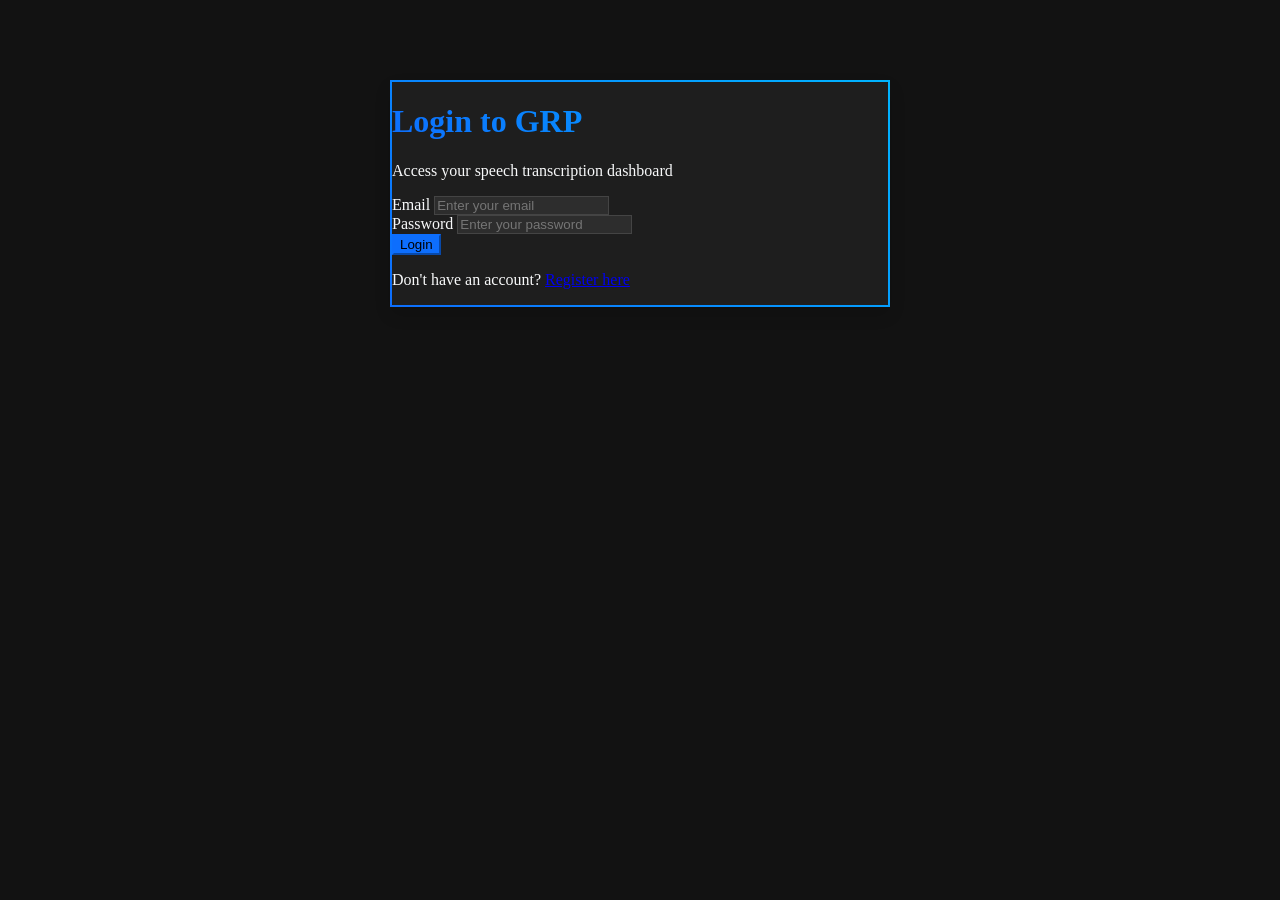
==== pages/dashboard.html @ 62ed453c "Intial push" ====
<!DOCTYPE html>
<html lang="en">

<head>
  <meta charset="UTF-8" />
  <meta name="viewport" content="width=device-width, initial-scale=1" />
  <title>Dashboard | GRP</title>

  <!-- Bootstrap CSS (required for btn/row/modal/badge/etc.) -->
  <link href="https://cdn.jsdelivr.net/npm/bootstrap@5.3.3/dist/css/bootstrap.min.css" rel="stylesheet" />

  <!-- Your custom styles (override Bootstrap) -->
  <link rel="stylesheet" href="../assets/css/styles.css" />
</head>

<body>

  <div class="dashboard-header text-center container py-4">
    <h1 class="text-gradient">Welcome to Your Dashboard</h1>
    <p class="lead" id="welcome-line">Manage your tickets and recordings</p>

    <div class="mt-3">
      <button id="logoutBtn" class="btn btn-outline-secondary">Logout</button>
    </div>
  </div>

  <div class="text-center mb-4">
    <!-- Opens modal -->
    <button id="newTicketBtn" class="btn btn-primary btn-lg" data-bs-toggle="modal" data-bs-target="#ticketModal">
      <span class="me-2">+</span> Raise New Ticket
    </button>
  </div>

  <!-- Placeholder until we wire tickets API -->
  <div class="mt-5 container">
    <h3 class="text-center mb-4">Ticket Status Summary</h3>
    <div class="d-flex justify-content-center gap-2 flex-wrap" id="ticket-summary">
      <span class="badge bg-secondary">No data yet</span>
    </div>
  </div>

  <div class="mt-5 container">
    <h3 class="text-center mb-4">Tickets</h3>
    <div class="row g-3" id="tickets-list">
      <div class="col-12 text-center text-muted">
        Tickets will appear here once we connect the tickets endpoint.
      </div>
    </div>
  </div>

  <!-- Ticket Creation Modal -->
  <div class="modal fade" id="ticketModal" tabindex="-1" aria-labelledby="ticketModalLabel" aria-hidden="true">
    <div class="modal-dialog modal-dialog-centered">
      <div class="modal-content">
        <div class="modal-header">
          <h5 class="modal-title" id="ticketModalLabel">Create New Ticket</h5>
          <button type="button" class="btn-close" data-bs-dismiss="modal" aria-label="Close"></button>
        </div>

        <div class="modal-body" id="modalContent">
          <div class="text-center">
            <p class="mb-4">How would you like to describe your issue?</p>
            <div class="d-grid gap-3">
              <button id="recordOption" class="btn btn-outline-primary btn-lg" type="button">
                Record Audio
              </button>
              <button id="textOption" class="btn btn-outline-success btn-lg" type="button">
                Type Text
              </button>
            </div>
          </div>
        </div>
      </div>
    </div>
  </div>

  <!-- Bootstrap JS Bundle (required for modal/dropdowns) -->
  <script src="https://cdn.jsdelivr.net/npm/bootstrap@5.3.3/dist/js/bootstrap.bundle.min.js"></script>

  <!-- Auth guard + welcome -->
  <script type="module">
    import { getToken, getUser, clearAuth } from "../assets/js/auth.js";

    // simple auth guard
    const token = getToken();
    if (!token) {
      window.location.href = "login.html";
    }

    // welcome message
    const user = getUser();
    const welcome = document.getElementById("welcome-line");
    if (user && welcome) {
      const name = user.full_name || user.name || user.email || "User";
      welcome.textContent = `Logged in as ${name}`;
    }

    // logout
    document.getElementById("logoutBtn")?.addEventListener("click", () => {
      clearAuth();
      window.location.href = "login.html";
    });
  </script>

  <!-- Your existing JS -->
  <script src="../assets/js/components/VoiceTicketRecorder.js"></script>
  <script src="../assets/js/ticketWorkflow.js"></script>

</body>

</html>
---- assets/css/styles.css ----
/* Custom Styles */
body {
    background-color: #121212;
    color: #f8f9fa;
}

.container {
    max-width: 1200px;
}

.card {
    background-color: #1e1e1e;
    border: 1px solid #444;
    border-radius: 0.5rem;
    box-shadow: 0 0.5rem 1rem rgba(0, 0, 0, 0.15);
    color: #f8f9fa;
}

.ticket-card {
    border-color: #555;
    background-color: #282828;
}

.btn-primary {
    background-color: #0d6efd;
    border-color: #0d6efd;
}

.btn-primary:hover {
    background-color: #0b5ed7;
    border-color: #0b5ed7;
}

.form-control {
    background-color: #2d2d2d;
    border: 1px solid #444;
    color: #f8f9fa;
}

.form-control:focus {
    background-color: #2d2d2d;
    border-color: #0d6efd;
    color: #f8f9fa;
    box-shadow: 0 0 0 0.25rem rgba(13, 110, 253, 0.25);
}

.alert {
    border-radius: 0.5rem;
}

/* Dashboard Styles */
.dashboard-header {
    margin-bottom: 2rem;
}

.recorder-container {
    background-color: #1e1e1e;
    border-radius: 0.5rem;
    padding: 2rem;
}

/* Auth Pages */
.auth-container {
    max-width: 500px;
    margin: 5rem auto;
}

/* Animation */
@keyframes pulse {
    0% {
        transform: scale(1);
        box-shadow: 0 0 0 0 rgba(220, 53, 69, 0.7);
    }

    70% {
        transform: scale(1.05);
        box-shadow: 0 0 0 10px rgba(220, 53, 69, 0);
    }

    100% {
        transform: scale(1);
        box-shadow: 0 0 0 0 rgba(220, 53, 69, 0);
    }
}

/* Recording state */
.btn.recording {
    animation: pulse 1.5s infinite;
    position: relative;
}

.btn.recording::after {
    content: "";
    position: absolute;
    top: -8px;
    left: -8px;
    right: -8px;
    bottom: -8px;
    border-radius: 50%;
    border: 3px solid rgba(220, 53, 69, 0.5);
    animation: ripple 2s infinite;
}

@keyframes ripple {
    0% {
        transform: scale(0.8);
        opacity: 1;
    }

    100% {
        transform: scale(1.5);
        opacity: 0;
    }
}

.pulse {
    animation: pulse 2s infinite;
}

/* Transitions */
.transition {
    transition: all 0.3s ease;
}

/* Utility Classes */
.text-gradient {
    background: linear-gradient(45deg, #0d6efd, #00b4ff);
    -webkit-background-clip: text;
    -webkit-text-fill-color: transparent;
}

.border-gradient {
    border: 2px solid;
    border-image: linear-gradient(45deg, #0d6efd, #00b4ff) 1;
}

/* User Profile Styles */
.avatar-circle {
    width: 32px;
    height: 32px;
    border-radius: 50%;
    display: flex;
    align-items: center;
    justify-content: center;
    font-weight: bold;
    font-size: 14px;
}

.dropdown-menu {
    background-color: #1e1e1e;
    border: 1px solid #444;
}

.dropdown-item {
    color: #f8f9fa;
}

.dropdown-item:hover {
    background-color: #0d6efd;
    color: white;
}

.dropdown-header {
    color: #adb5bd;
    font-size: 0.875rem;
}
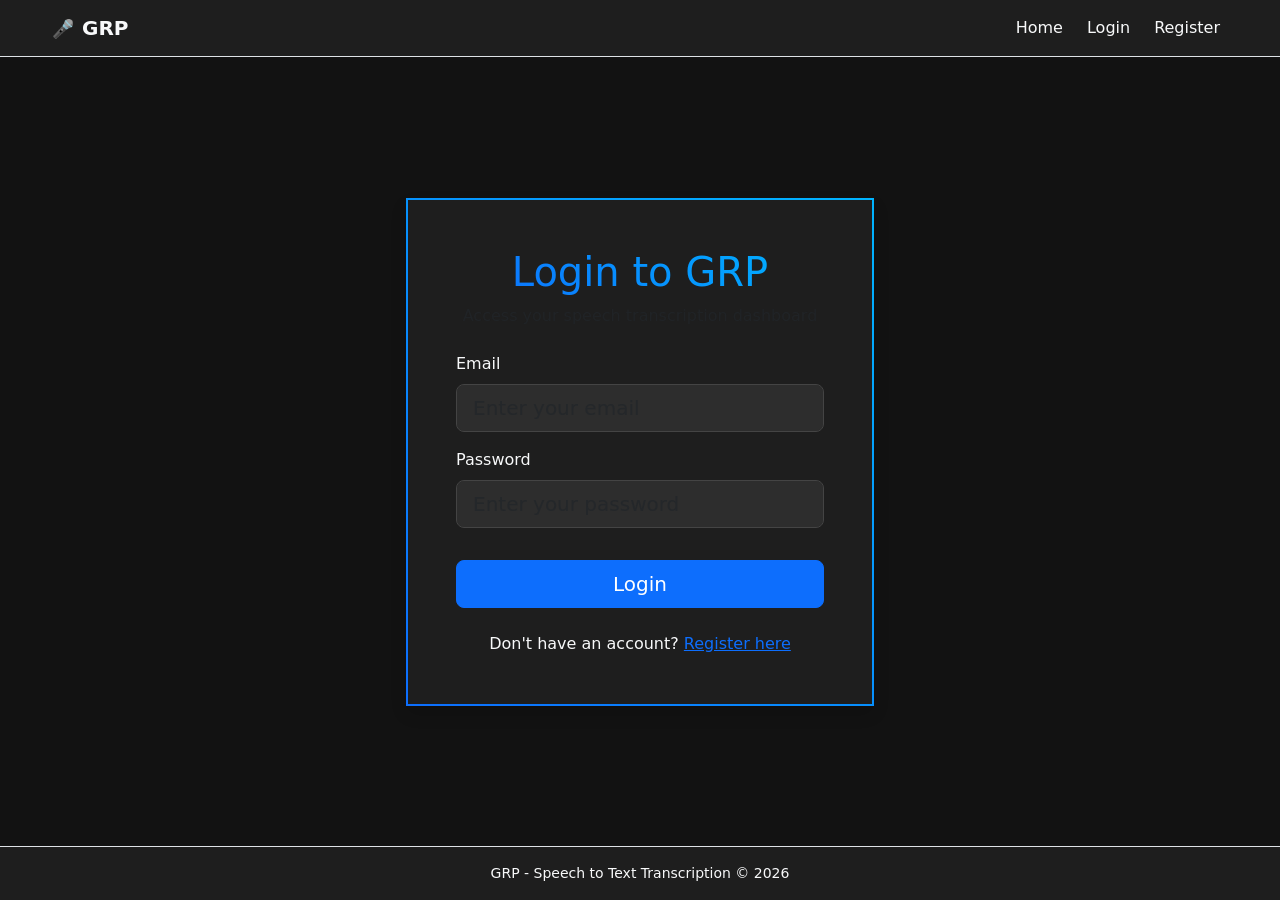
==== commit 02d44903: "feat(api): add dynamic API base URL and FormData support - Configure API_BASE_URL to use localhost w" ====
--- a/pages/dashboard.html
+++ b/pages/dashboard.html
@@ -1,3 +1,4 @@
+<!-- GRP_FRONTEND/pages/dashboard.html -->
 <!DOCTYPE html>
 <html lang="en">
 
@@ -103,8 +104,7 @@
   </script>
 
   <!-- Your existing JS -->
-  <script src="../assets/js/components/VoiceTicketRecorder.js"></script>
-  <script src="../assets/js/ticketWorkflow.js"></script>
+  <script type="module" src="../assets/js/ticketWorkflow.js"></script>
 
 </body>
 
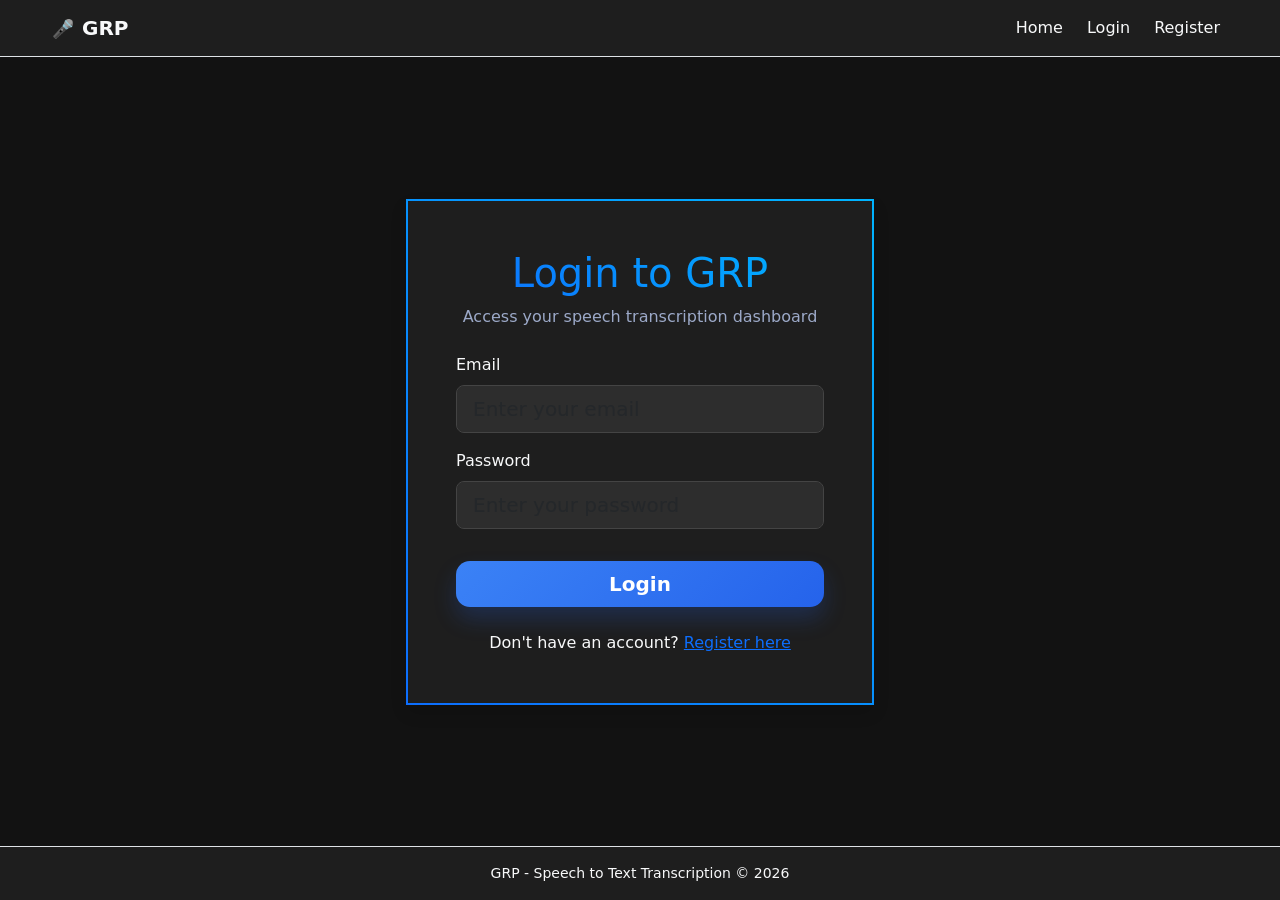
==== commit 0a86abc5: "feat: implement dark theme dashboard UI with responsive layout" ====
--- a/pages/dashboard.html
+++ b/pages/dashboard.html
@@ -1,4 +1,3 @@
-<!-- GRP_FRONTEND/pages/dashboard.html -->
 <!DOCTYPE html>
 <html lang="en">
 
@@ -7,88 +6,187 @@
   <meta name="viewport" content="width=device-width, initial-scale=1" />
   <title>Dashboard | GRP</title>
 
-  <!-- Bootstrap CSS (required for btn/row/modal/badge/etc.) -->
   <link href="https://cdn.jsdelivr.net/npm/bootstrap@5.3.3/dist/css/bootstrap.min.css" rel="stylesheet" />
-
-  <!-- Your custom styles (override Bootstrap) -->
   <link rel="stylesheet" href="../assets/css/styles.css" />
 </head>
 
-<body>
-
-  <div class="dashboard-header text-center container py-4">
-    <h1 class="text-gradient">Welcome to Your Dashboard</h1>
-    <p class="lead" id="welcome-line">Manage your tickets and recordings</p>
-
-    <div class="mt-3">
-      <button id="logoutBtn" class="btn btn-outline-secondary">Logout</button>
-    </div>
+<body class="dashboard-page">
+
+  <div class="app-shell">
+
+    <!-- Sidebar -->
+    <aside class="app-sidebar">
+      <div class="sidebar-brand">
+        <div class="brand-logo">G</div>
+        <div>
+          <h4 class="brand-title mb-0">GRP</h4>
+          <small class="brand-subtitle">Support Hub</small>
+        </div>
+      </div>
+
+      <nav class="sidebar-nav">
+        <a href="#" class="nav-link active">
+          <span class="nav-icon">📊</span>
+          <span>Dashboard</span>
+        </a>
+        <a href="#ticket-summary-section" class="nav-link">
+          <span class="nav-icon">📈</span>
+          <span>Status Summary</span>
+        </a>
+        <a href="#tickets-section" class="nav-link">
+          <span class="nav-icon">🎫</span>
+          <span>Tickets</span>
+        </a>
+      </nav>
+
+      <div class="sidebar-footer">
+        <button id="logoutBtn" class="btn btn-outline-light w-100">Logout</button>
+      </div>
+    </aside>
+
+    <!-- Main content -->
+    <main class="app-main">
+
+      <!-- Topbar -->
+      <header class="topbar">
+        <div>
+          <p class="page-label mb-1">Dashboard</p>
+          <h1 class="page-title mb-0">Welcome back</h1>
+        </div>
+
+        <div class="topbar-actions">
+          <div class="user-chip" id="welcome-line">Manage your tickets and recordings</div>
+
+          <button id="newTicketBtn" class="btn btn-primary btn-lg" data-bs-toggle="modal" data-bs-target="#ticketModal">
+            <span class="me-2">＋</span> Raise New Ticket
+          </button>
+        </div>
+      </header>
+
+      <!-- Hero -->
+      <section class="hero-panel">
+        <div class="hero-copy">
+          <p class="hero-kicker mb-2">SMART SUPPORT WORKSPACE</p>
+          <h2 class="hero-heading">Track issues, submit tickets, and manage support faster.</h2>
+          <p class="hero-text mb-0">
+            A clean workspace for raising new tickets and monitoring status updates without changing your existing flow.
+          </p>
+        </div>
+
+        <div class="hero-side">
+          <div class="mini-stat-card">
+            <span class="mini-stat-label">Portal Status</span>
+            <strong class="mini-stat-value">Ready</strong>
+          </div>
+          <div class="mini-stat-card">
+            <span class="mini-stat-label">Submission</span>
+            <strong class="mini-stat-value">Audio / Text</strong>
+          </div>
+        </div>
+      </section>
+
+      <!-- Summary cards -->
+      <section class="stats-grid" id="ticket-summary-section">
+        <div class="stat-box">
+          <div class="stat-box-icon">🆕</div>
+          <div>
+            <p class="stat-box-label">New Tickets</p>
+            <h3 class="stat-box-value">--</h3>
+          </div>
+        </div>
+
+        <div class="stat-box">
+          <div class="stat-box-icon">⏳</div>
+          <div>
+            <p class="stat-box-label">In Progress</p>
+            <h3 class="stat-box-value">--</h3>
+          </div>
+        </div>
+
+        <div class="stat-box">
+          <div class="stat-box-icon">✅</div>
+          <div>
+            <p class="stat-box-label">Resolved</p>
+            <h3 class="stat-box-value">--</h3>
+          </div>
+        </div>
+      </section>
+
+      <!-- Ticket summary -->
+      <section class="content-card" id="summary-section">
+        <div class="section-head">
+          <div>
+            <p class="section-kicker mb-1">Overview</p>
+            <h3 class="section-title mb-0">Ticket Status Summary</h3>
+          </div>
+        </div>
+
+        <div class="summary-wrap" id="ticket-summary">
+          <span class="badge rounded-pill bg-secondary px-3 py-2">No data yet</span>
+        </div>
+      </section>
+
+      <!-- Tickets -->
+      <section class="content-card" id="tickets-section">
+        <div class="section-head">
+          <div>
+            <p class="section-kicker mb-1">Workspace</p>
+            <h3 class="section-title mb-0">Tickets</h3>
+          </div>
+        </div>
+
+        <div class="row g-3" id="tickets-list">
+          <div class="col-12">
+            <div class="empty-state">
+              <div class="empty-state-icon">📭</div>
+              <h5>No tickets yet</h5>
+              <p class="mb-0 text-secondary">
+                Tickets will appear here once we connect the tickets endpoint.
+              </p>
+            </div>
+          </div>
+        </div>
+      </section>
+
+    </main>
   </div>
 
-  <div class="text-center mb-4">
-    <!-- Opens modal -->
-    <button id="newTicketBtn" class="btn btn-primary btn-lg" data-bs-toggle="modal" data-bs-target="#ticketModal">
-      <span class="me-2">+</span> Raise New Ticket
-    </button>
-  </div>
-
-  <!-- Placeholder until we wire tickets API -->
-  <div class="mt-5 container">
-    <h3 class="text-center mb-4">Ticket Status Summary</h3>
-    <div class="d-flex justify-content-center gap-2 flex-wrap" id="ticket-summary">
-      <span class="badge bg-secondary">No data yet</span>
-    </div>
-  </div>
-
-  <div class="mt-5 container">
-    <h3 class="text-center mb-4">Tickets</h3>
-    <div class="row g-3" id="tickets-list">
-      <div class="col-12 text-center text-muted">
-        Tickets will appear here once we connect the tickets endpoint.
+  <!-- Ticket Creation Modal -->
+  <div class="modal fade" id="ticketModal" tabindex="-1" aria-labelledby="ticketModalLabel" aria-hidden="true">
+    <div class="modal-dialog modal-dialog-centered">
+      <div class="modal-content custom-modal">
+        <div class="modal-header border-0">
+          <h5 class="modal-title" id="ticketModalLabel">Create New Ticket</h5>
+          <button type="button" class="btn-close btn-close-white" data-bs-dismiss="modal" aria-label="Close"></button>
+        </div>
+
+        <div class="modal-body pt-0" id="modalContent">
+          <div class="text-center">
+            <p class="mb-4 modal-subtitle">How would you like to describe your issue?</p>
+            <div class="d-grid gap-3">
+              <button id="recordOption" class="btn btn-outline-primary btn-lg modal-action-btn" type="button">
+                🎙️ Record Audio
+              </button>
+              <button id="textOption" class="btn btn-outline-success btn-lg modal-action-btn" type="button">
+                ✍️ Type Text
+              </button>
+            </div>
+          </div>
+        </div>
       </div>
     </div>
   </div>
 
-  <!-- Ticket Creation Modal -->
-  <div class="modal fade" id="ticketModal" tabindex="-1" aria-labelledby="ticketModalLabel" aria-hidden="true">
-    <div class="modal-dialog modal-dialog-centered">
-      <div class="modal-content">
-        <div class="modal-header">
-          <h5 class="modal-title" id="ticketModalLabel">Create New Ticket</h5>
-          <button type="button" class="btn-close" data-bs-dismiss="modal" aria-label="Close"></button>
-        </div>
-
-        <div class="modal-body" id="modalContent">
-          <div class="text-center">
-            <p class="mb-4">How would you like to describe your issue?</p>
-            <div class="d-grid gap-3">
-              <button id="recordOption" class="btn btn-outline-primary btn-lg" type="button">
-                Record Audio
-              </button>
-              <button id="textOption" class="btn btn-outline-success btn-lg" type="button">
-                Type Text
-              </button>
-            </div>
-          </div>
-        </div>
-      </div>
-    </div>
-  </div>
-
-  <!-- Bootstrap JS Bundle (required for modal/dropdowns) -->
   <script src="https://cdn.jsdelivr.net/npm/bootstrap@5.3.3/dist/js/bootstrap.bundle.min.js"></script>
 
-  <!-- Auth guard + welcome -->
   <script type="module">
     import { getToken, getUser, clearAuth } from "../assets/js/auth.js";
 
-    // simple auth guard
     const token = getToken();
     if (!token) {
       window.location.href = "login.html";
     }
 
-    // welcome message
     const user = getUser();
     const welcome = document.getElementById("welcome-line");
     if (user && welcome) {
@@ -96,14 +194,12 @@
       welcome.textContent = `Logged in as ${name}`;
     }
 
-    // logout
     document.getElementById("logoutBtn")?.addEventListener("click", () => {
       clearAuth();
       window.location.href = "login.html";
     });
   </script>
 
-  <!-- Your existing JS -->
   <script type="module" src="../assets/js/ticketWorkflow.js"></script>
 
 </body>
--- a/assets/css/styles.css
+++ b/assets/css/styles.css
@@ -163,4 +163,389 @@
 .dropdown-header {
     color: #adb5bd;
     font-size: 0.875rem;
+}
+
+:root {
+    --bg-main: #0b1020;
+    --bg-soft: #121933;
+    --panel: rgba(19, 28, 52, 0.78);
+    --panel-2: rgba(255, 255, 255, 0.04);
+    --border: rgba(255, 255, 255, 0.08);
+    --text-main: #eef4ff;
+    --text-soft: #9ca9c8;
+    --primary: #3b82f6;
+    --primary-2: #2563eb;
+    --accent: #8b5cf6;
+    --success: #10b981;
+}
+
+body.dashboard-page {
+    margin: 0;
+    min-height: 100vh;
+    color: var(--text-main);
+    background:
+        radial-gradient(circle at top left, rgba(59, 130, 246, 0.18), transparent 28%),
+        radial-gradient(circle at bottom right, rgba(139, 92, 246, 0.14), transparent 30%),
+        linear-gradient(135deg, #090d18 0%, #0b1020 45%, #121933 100%);
+    font-family: Inter, system-ui, -apple-system, BlinkMacSystemFont, "Segoe UI", sans-serif;
+}
+
+.app-shell {
+    display: flex;
+    min-height: 100vh;
+}
+
+.app-sidebar {
+    width: 280px;
+    background: rgba(7, 11, 22, 0.88);
+    border-right: 1px solid var(--border);
+    padding: 1.5rem 1rem;
+    display: flex;
+    flex-direction: column;
+    justify-content: space-between;
+    backdrop-filter: blur(16px);
+    -webkit-backdrop-filter: blur(16px);
+    position: sticky;
+    top: 0;
+    height: 100vh;
+}
+
+.sidebar-brand {
+    display: flex;
+    align-items: center;
+    gap: 0.85rem;
+    padding: 0.75rem;
+    margin-bottom: 1.5rem;
+}
+
+.brand-logo {
+    width: 46px;
+    height: 46px;
+    border-radius: 14px;
+    display: grid;
+    place-items: center;
+    font-size: 1.2rem;
+    font-weight: 800;
+    color: white;
+    background: linear-gradient(135deg, var(--primary), var(--accent));
+    box-shadow: 0 10px 20px rgba(59, 130, 246, 0.22);
+}
+
+.brand-title {
+    font-weight: 700;
+    color: var(--text-main);
+}
+
+.brand-subtitle {
+    color: var(--text-soft);
+}
+
+.sidebar-nav {
+    display: flex;
+    flex-direction: column;
+    gap: 0.45rem;
+}
+
+.sidebar-nav .nav-link {
+    display: flex;
+    align-items: center;
+    gap: 0.85rem;
+    color: var(--text-soft);
+    text-decoration: none;
+    padding: 0.95rem 1rem;
+    border-radius: 14px;
+    transition: all 0.25s ease;
+}
+
+.sidebar-nav .nav-link:hover,
+.sidebar-nav .nav-link.active {
+    background: rgba(255, 255, 255, 0.06);
+    color: var(--text-main);
+    transform: translateX(2px);
+}
+
+.nav-icon {
+    width: 24px;
+    text-align: center;
+}
+
+.sidebar-footer {
+    padding: 0.75rem;
+}
+
+.app-main {
+    flex: 1;
+    padding: 2rem;
+}
+
+.topbar {
+    display: flex;
+    justify-content: space-between;
+    align-items: center;
+    gap: 1rem;
+    margin-bottom: 1.5rem;
+    flex-wrap: wrap;
+}
+
+.page-label {
+    color: #7ea7ff;
+    text-transform: uppercase;
+    letter-spacing: 0.14em;
+    font-size: 0.78rem;
+    font-weight: 700;
+}
+
+.page-title {
+    font-size: clamp(1.8rem, 3vw, 2.6rem);
+    font-weight: 800;
+    color: var(--text-main);
+}
+
+.topbar-actions {
+    display: flex;
+    align-items: center;
+    gap: 1rem;
+    flex-wrap: wrap;
+}
+
+.user-chip {
+    padding: 0.9rem 1rem;
+    border-radius: 14px;
+    background: var(--panel-2);
+    border: 1px solid var(--border);
+    color: var(--text-soft);
+}
+
+.hero-panel {
+    display: grid;
+    grid-template-columns: 1.7fr 1fr;
+    gap: 1rem;
+    background: var(--panel);
+    border: 1px solid var(--border);
+    border-radius: 24px;
+    padding: 1.75rem;
+    margin-bottom: 1.5rem;
+    box-shadow: 0 20px 40px rgba(0, 0, 0, 0.22);
+    backdrop-filter: blur(14px);
+    -webkit-backdrop-filter: blur(14px);
+}
+
+.hero-kicker {
+    color: #87aefc;
+    letter-spacing: 0.14em;
+    text-transform: uppercase;
+    font-size: 0.78rem;
+    font-weight: 700;
+}
+
+.hero-heading {
+    font-size: clamp(1.5rem, 2.5vw, 2.3rem);
+    font-weight: 800;
+    line-height: 1.15;
+    margin-bottom: 0.75rem;
+    background: linear-gradient(90deg, #ffffff, #9bc2ff, #c9b0ff);
+    -webkit-background-clip: text;
+    -webkit-text-fill-color: transparent;
+}
+
+.hero-text {
+    color: var(--text-soft);
+    max-width: 720px;
+}
+
+.hero-side {
+    display: grid;
+    gap: 1rem;
+}
+
+.mini-stat-card {
+    background: rgba(255, 255, 255, 0.04);
+    border: 1px solid var(--border);
+    border-radius: 18px;
+    padding: 1rem 1.1rem;
+}
+
+.mini-stat-label {
+    display: block;
+    color: var(--text-soft);
+    font-size: 0.88rem;
+    margin-bottom: 0.35rem;
+}
+
+.mini-stat-value {
+    font-size: 1.05rem;
+    color: var(--text-main);
+}
+
+.stats-grid {
+    display: grid;
+    grid-template-columns: repeat(3, 1fr);
+    gap: 1rem;
+    margin-bottom: 1.5rem;
+}
+
+.stat-box {
+    display: flex;
+    align-items: center;
+    gap: 1rem;
+    background: var(--panel);
+    border: 1px solid var(--border);
+    border-radius: 20px;
+    padding: 1.2rem;
+    backdrop-filter: blur(12px);
+    -webkit-backdrop-filter: blur(12px);
+}
+
+.stat-box-icon {
+    width: 52px;
+    height: 52px;
+    border-radius: 16px;
+    display: grid;
+    place-items: center;
+    font-size: 1.25rem;
+    background: linear-gradient(135deg, rgba(59, 130, 246, 0.22), rgba(139, 92, 246, 0.2));
+}
+
+.stat-box-label {
+    margin: 0 0 0.25rem;
+    color: var(--text-soft);
+    font-size: 0.92rem;
+}
+
+.stat-box-value {
+    margin: 0;
+    font-weight: 800;
+    color: var(--text-main);
+}
+
+.content-card {
+    background: var(--panel);
+    border: 1px solid var(--border);
+    border-radius: 24px;
+    padding: 1.5rem;
+    margin-bottom: 1.5rem;
+    backdrop-filter: blur(14px);
+    -webkit-backdrop-filter: blur(14px);
+}
+
+.section-head {
+    display: flex;
+    justify-content: space-between;
+    align-items: center;
+    margin-bottom: 1rem;
+}
+
+.section-kicker {
+    color: #87aefc;
+    text-transform: uppercase;
+    letter-spacing: 0.14em;
+    font-size: 0.75rem;
+    font-weight: 700;
+}
+
+.section-title {
+    font-weight: 700;
+    color: var(--text-main);
+}
+
+.summary-wrap {
+    display: flex;
+    gap: 0.6rem;
+    flex-wrap: wrap;
+}
+
+.empty-state {
+    border: 1px dashed rgba(255, 255, 255, 0.14);
+    border-radius: 20px;
+    text-align: center;
+    padding: 3rem 1.2rem;
+    background: rgba(255, 255, 255, 0.025);
+}
+
+.empty-state-icon {
+    font-size: 2.2rem;
+    margin-bottom: 0.75rem;
+}
+
+.btn-primary {
+    background: linear-gradient(135deg, var(--primary), var(--primary-2));
+    border: none;
+    border-radius: 14px;
+    font-weight: 600;
+    padding-left: 1.2rem;
+    padding-right: 1.2rem;
+    box-shadow: 0 12px 22px rgba(37, 99, 235, 0.22);
+}
+
+.btn-primary:hover,
+.btn-primary:focus {
+    transform: translateY(-1px);
+    box-shadow: 0 16px 26px rgba(37, 99, 235, 0.28);
+}
+
+.btn-outline-light {
+    border-radius: 14px;
+}
+
+.btn,
+.nav-link {
+    transition: all 0.25s ease;
+}
+
+.custom-modal {
+    background: linear-gradient(180deg, #121933 0%, #0d1426 100%);
+    color: var(--text-main);
+    border: 1px solid var(--border);
+    border-radius: 24px;
+}
+
+.modal-subtitle {
+    color: var(--text-soft);
+}
+
+.modal-action-btn {
+    border-radius: 16px;
+    padding: 0.95rem 1rem;
+    font-weight: 600;
+}
+
+.modal-action-btn:hover {
+    transform: translateY(-2px);
+}
+
+.text-secondary,
+.text-muted {
+    color: var(--text-soft) !important;
+}
+
+@media (max-width: 1100px) {
+    .hero-panel {
+        grid-template-columns: 1fr;
+    }
+
+    .stats-grid {
+        grid-template-columns: 1fr;
+    }
+}
+
+@media (max-width: 900px) {
+    .app-shell {
+        flex-direction: column;
+    }
+
+    .app-sidebar {
+        width: 100%;
+        height: auto;
+        position: relative;
+        border-right: none;
+        border-bottom: 1px solid var(--border);
+    }
+
+    .app-main {
+        padding: 1.25rem;
+    }
+
+    .topbar {
+        align-items: flex-start;
+    }
 }
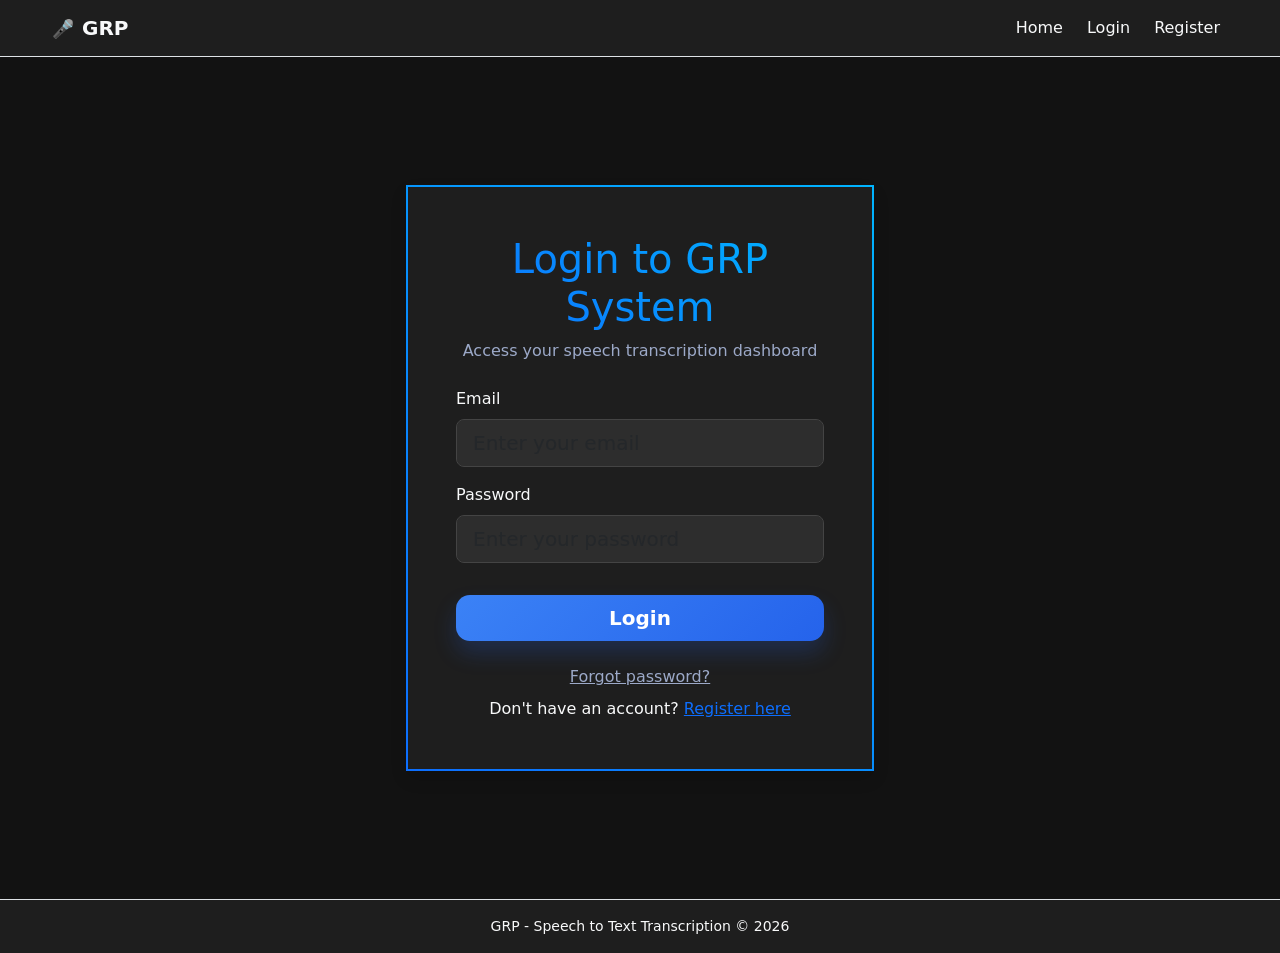
==== commit f4efaa5f: "feat(dashboard): add ticket listing with XSS protection and empty state handling - Import api module" ====
--- a/pages/dashboard.html
+++ b/pages/dashboard.html
@@ -181,6 +181,7 @@
 
   <script type="module">
     import { getToken, getUser, clearAuth } from "../assets/js/auth.js";
+    import { api } from "../assets/js/api.js";
 
     const token = getToken();
     if (!token) {
@@ -198,6 +199,84 @@
       clearAuth();
       window.location.href = "login.html";
     });
+
+    function escapeHtml(value) {
+      return String(value ?? "")
+        .replaceAll("&", "&amp;")
+        .replaceAll("<", "&lt;")
+        .replaceAll(">", "&gt;")
+        .replaceAll('"', "&quot;")
+        .replaceAll("'", "&#039;");
+    }
+
+    function renderTickets(tickets) {
+      const ticketsList = document.getElementById("tickets-list");
+      if (!ticketsList) return;
+
+      if (!tickets || tickets.length === 0) {
+        ticketsList.innerHTML = `
+          <div class="col-12">
+            <div class="empty-state">
+              <div class="empty-state-icon">📭</div>
+              <h5>No tickets yet</h5>
+              <p class="mb-0 text-secondary">
+                You have not created any tickets yet.
+              </p>
+            </div>
+          </div>
+        `;
+        return;
+      }
+
+      ticketsList.innerHTML = tickets.map((ticket) => `
+        <div class="col-12 col-lg-6">
+          <div class="card ticket-card h-100">
+            <div class="card-body">
+              <div class="d-flex justify-content-between align-items-start gap-3 mb-3">
+                <div>
+                  <h5 class="card-title mb-1">${escapeHtml(ticket.title || "Untitled Ticket")}</h5>
+                  <div class="text-secondary small">${escapeHtml(ticket.ticket_number || "")}</div>
+                </div>
+                <span class="badge bg-primary">${escapeHtml(ticket.status || "UNKNOWN")}</span>
+              </div>
+
+              <p class="card-text text-light mb-3">
+                ${escapeHtml(ticket.description || "No description available")}
+              </p>
+
+              <div class="small text-secondary">
+                <div><strong>Priority:</strong> ${escapeHtml(ticket.priority || "-")}</div>
+                <div><strong>Source:</strong> ${escapeHtml(ticket.source_channel || "-")}</div>
+                <div><strong>Created:</strong> ${ticket.created_at ? new Date(ticket.created_at).toLocaleString() : "-"}</div>
+              </div>
+            </div>
+          </div>
+        </div>
+      `).join("");
+    }
+
+    async function loadMyTickets() {
+      try {
+        const tickets = await api.get("/ai/my-tickets");
+        console.log("My tickets:", tickets);
+        renderTickets(tickets);
+      } catch (err) {
+        console.error("Failed to load tickets:", err);
+
+        const ticketsList = document.getElementById("tickets-list");
+        if (ticketsList) {
+          ticketsList.innerHTML = `
+            <div class="col-12">
+              <div class="alert alert-danger mb-0">
+                Failed to load tickets.
+              </div>
+            </div>
+          `;
+        }
+      }
+    }
+
+    loadMyTickets();
   </script>
 
   <script type="module" src="../assets/js/ticketWorkflow.js"></script>
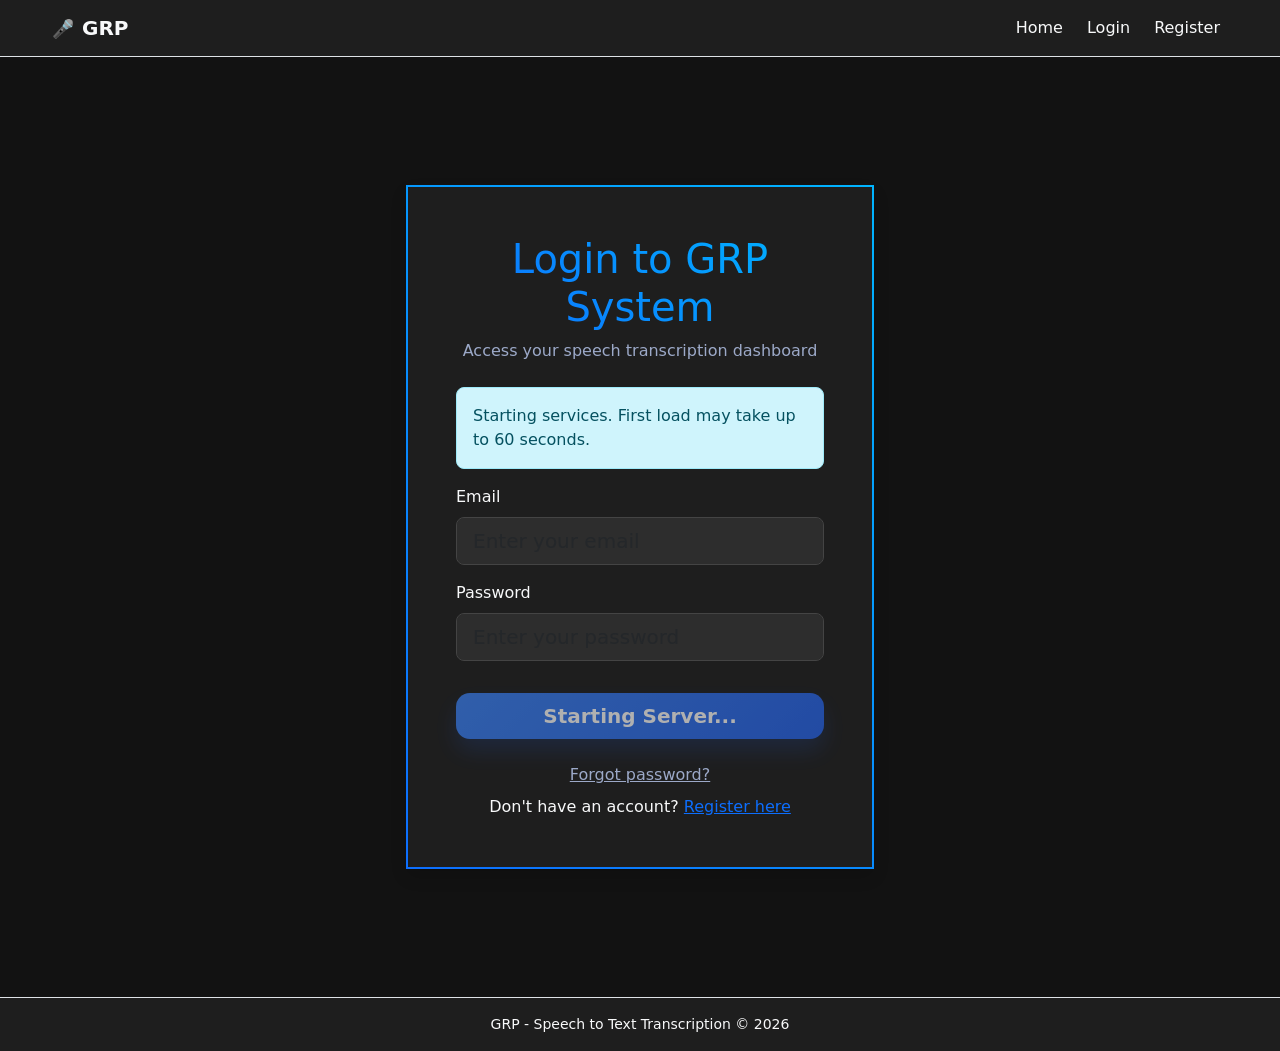
==== commit c12d4d69: "backend wake up issue" ====
--- a/pages/dashboard.html
+++ b/pages/dashboard.html
@@ -14,7 +14,6 @@
 
   <div class="app-shell">
 
-    <!-- Sidebar -->
     <aside class="app-sidebar">
       <div class="sidebar-brand">
         <div class="brand-logo">G</div>
@@ -44,10 +43,8 @@
       </div>
     </aside>
 
-    <!-- Main content -->
     <main class="app-main">
 
-      <!-- Topbar -->
       <header class="topbar">
         <div>
           <p class="page-label mb-1">Dashboard</p>
@@ -63,7 +60,10 @@
         </div>
       </header>
 
-      <!-- Hero -->
+      <div id="backend-status-banner" class="alert alert-info d-none mb-4">
+        Starting services. First load may take up to 60 seconds.
+      </div>
+
       <section class="hero-panel">
         <div class="hero-copy">
           <p class="hero-kicker mb-2">SMART SUPPORT WORKSPACE</p>
@@ -76,7 +76,7 @@
         <div class="hero-side">
           <div class="mini-stat-card">
             <span class="mini-stat-label">Portal Status</span>
-            <strong class="mini-stat-value">Ready</strong>
+            <strong class="mini-stat-value" id="portal-status">Checking</strong>
           </div>
           <div class="mini-stat-card">
             <span class="mini-stat-label">Submission</span>
@@ -85,7 +85,6 @@
         </div>
       </section>
 
-      <!-- Summary cards -->
       <section class="stats-grid" id="ticket-summary-section">
         <div class="stat-box">
           <div class="stat-box-icon">🆕</div>
@@ -112,7 +111,6 @@
         </div>
       </section>
 
-      <!-- Ticket summary -->
       <section class="content-card" id="summary-section">
         <div class="section-head">
           <div>
@@ -126,7 +124,6 @@
         </div>
       </section>
 
-      <!-- Tickets -->
       <section class="content-card" id="tickets-section">
         <div class="section-head">
           <div>
@@ -151,7 +148,6 @@
     </main>
   </div>
 
-  <!-- Ticket Creation Modal -->
   <div class="modal fade" id="ticketModal" tabindex="-1" aria-labelledby="ticketModalLabel" aria-hidden="true">
     <div class="modal-dialog modal-dialog-centered">
       <div class="modal-content custom-modal">
@@ -181,15 +177,17 @@
 
   <script type="module">
     import { getToken, getUser, clearAuth } from "../assets/js/auth.js";
-    import { api } from "../assets/js/api.js";
+    import { api, wakeBackend, onBackendStatusChange } from "../assets/js/api.js";
 
     const token = getToken();
+
     if (!token) {
       window.location.href = "login.html";
     }
 
     const user = getUser();
     const welcome = document.getElementById("welcome-line");
+
     if (user && welcome) {
       const name = user.full_name || user.name || user.email || "User";
       welcome.textContent = `Logged in as ${name}`;
@@ -199,6 +197,46 @@
       clearAuth();
       window.location.href = "login.html";
     });
+
+    const newTicketBtn = document.getElementById("newTicketBtn");
+    const banner = document.getElementById("backend-status-banner");
+    const portalStatus = document.getElementById("portal-status");
+
+    onBackendStatusChange((status) => {
+      if (newTicketBtn) {
+        newTicketBtn.disabled = status.waking;
+
+        if (status.waking) {
+          newTicketBtn.textContent = "Starting Server...";
+        } else {
+          newTicketBtn.innerHTML = '<span class="me-2">＋</span> Raise New Ticket';
+        }
+      }
+
+      if (banner) {
+        if (status.waking) {
+          banner.className = "alert alert-info mb-4";
+          banner.textContent = "Starting services. First load may take up to 60 seconds.";
+        } else if (status.failed) {
+          banner.className = "alert alert-warning mb-4";
+          banner.textContent = "Server is taking longer than expected. Please wait or refresh the page.";
+        } else {
+          banner.className = "alert alert-info d-none mb-4";
+        }
+      }
+
+      if (portalStatus) {
+        if (status.waking) {
+          portalStatus.textContent = "Starting";
+        } else if (status.failed) {
+          portalStatus.textContent = "Delayed";
+        } else {
+          portalStatus.textContent = "Ready";
+        }
+      }
+    });
+
+    wakeBackend();
 
     function escapeHtml(value) {
       return String(value ?? "")
@@ -207,6 +245,33 @@
         .replaceAll(">", "&gt;")
         .replaceAll('"', "&quot;")
         .replaceAll("'", "&#039;");
+    }
+
+    function renderTicketStats(tickets) {
+      const statValues = document.querySelectorAll(".stat-box-value");
+      if (!statValues || statValues.length < 3) return;
+
+      const newCount = tickets.filter(
+        (t) => (t.status || "").toUpperCase() === "OPEN"
+      ).length;
+
+      const inProgressCount = tickets.filter(
+        (t) =>
+          ["ASSIGNED", "IN_PROGRESS", "ON_HOLD"].includes(
+            (t.status || "").toUpperCase()
+          )
+      ).length;
+
+      const resolvedCount = tickets.filter(
+        (t) =>
+          ["RESOLVED", "CLOSED"].includes(
+            (t.status || "").toUpperCase()
+          )
+      ).length;
+
+      statValues[0].textContent = newCount;
+      statValues[1].textContent = inProgressCount;
+      statValues[2].textContent = resolvedCount;
     }
 
     function renderTickets(tickets) {
@@ -247,7 +312,8 @@
               <div class="small text-secondary">
                 <div><strong>Priority:</strong> ${escapeHtml(ticket.priority || "-")}</div>
                 <div><strong>Source:</strong> ${escapeHtml(ticket.source_channel || "-")}</div>
-                <div><strong>Created:</strong> ${ticket.created_at ? new Date(ticket.created_at).toLocaleString() : "-"}</div>
+                <div><strong>Created:</strong> ${ticket.created_at ? new Date(ticket.created_at).toLocaleString() : "-"
+        }</div>
               </div>
             </div>
           </div>
@@ -258,10 +324,26 @@
     async function loadMyTickets() {
       try {
         const tickets = await api.get("/ai/my-tickets");
+
         console.log("My tickets:", tickets);
+
+        renderTicketStats(tickets);
         renderTickets(tickets);
       } catch (err) {
         console.error("Failed to load tickets:", err);
+
+        if (err.status === 401) {
+          clearAuth();
+          window.location.href = "login.html";
+          return;
+        }
+
+        const statValues = document.querySelectorAll(".stat-box-value");
+        if (statValues.length >= 3) {
+          statValues[0].textContent = "0";
+          statValues[1].textContent = "0";
+          statValues[2].textContent = "0";
+        }
 
         const ticketsList = document.getElementById("tickets-list");
         if (ticketsList) {
